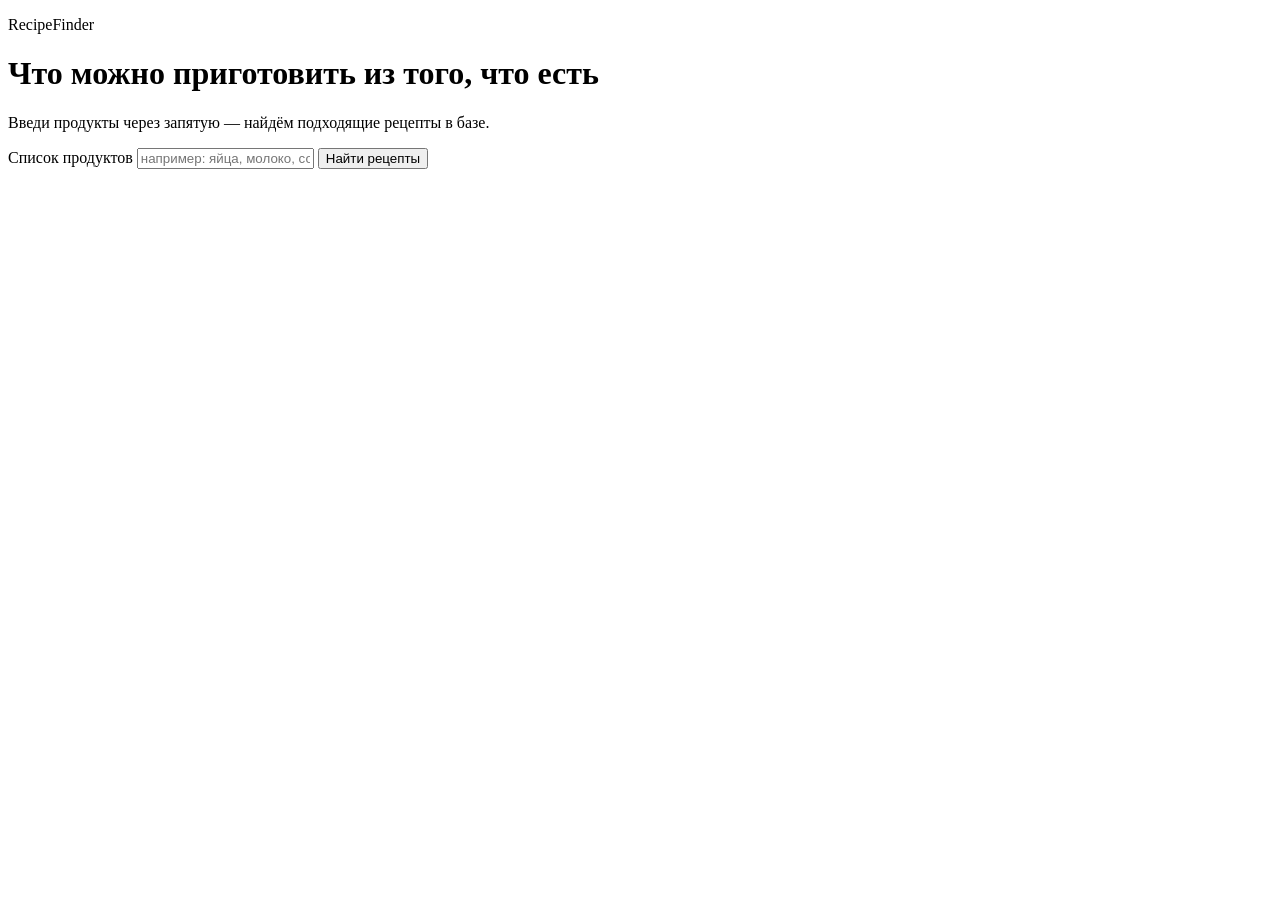
==== wwwroot/index.html @ e4d0b86a "Add RecipeFinder ASP.NET API with PostgreSQL and web UI. Search recipes by available ingredients; ke" ====
<!DOCTYPE html>
<html lang="ru">
<head>
  <meta charset="UTF-8" />
  <meta name="viewport" content="width=device-width, initial-scale=1" />
  <title>RecipeFinder — что приготовить</title>
  <link rel="preconnect" href="https://fonts.googleapis.com" />
  <link rel="preconnect" href="https://fonts.gstatic.com" crossorigin />
  <link href="https://fonts.googleapis.com/css2?family=Fraunces:opsz,wght@9..144,500;9..144,700&family=Manrope:wght@400;600;700&display=swap" rel="stylesheet" />
  <link rel="stylesheet" href="/css/site.css" />
</head>
<body>
  <div class="page">
    <header class="hero">
      <p class="brand">RecipeFinder</p>
      <h1>Что можно приготовить из того, что есть</h1>
      <p class="lead">Введи продукты через запятую — найдём подходящие рецепты в базе.</p>

      <form id="search-form" class="search">
        <label for="products-input" class="sr-only">Список продуктов</label>
        <input
          id="products-input"
          type="text"
          placeholder="например: яйца, молоко, соль"
          autocomplete="off"
        />
        <button type="submit">Найти рецепты</button>
      </form>
    </header>

    <main>
      <p id="status" class="status" aria-live="polite"></p>
      <section id="results" class="results" aria-label="Найденные рецепты"></section>
    </main>
  </div>

  <script src="/js/app.js"></script>
</body>
</html>
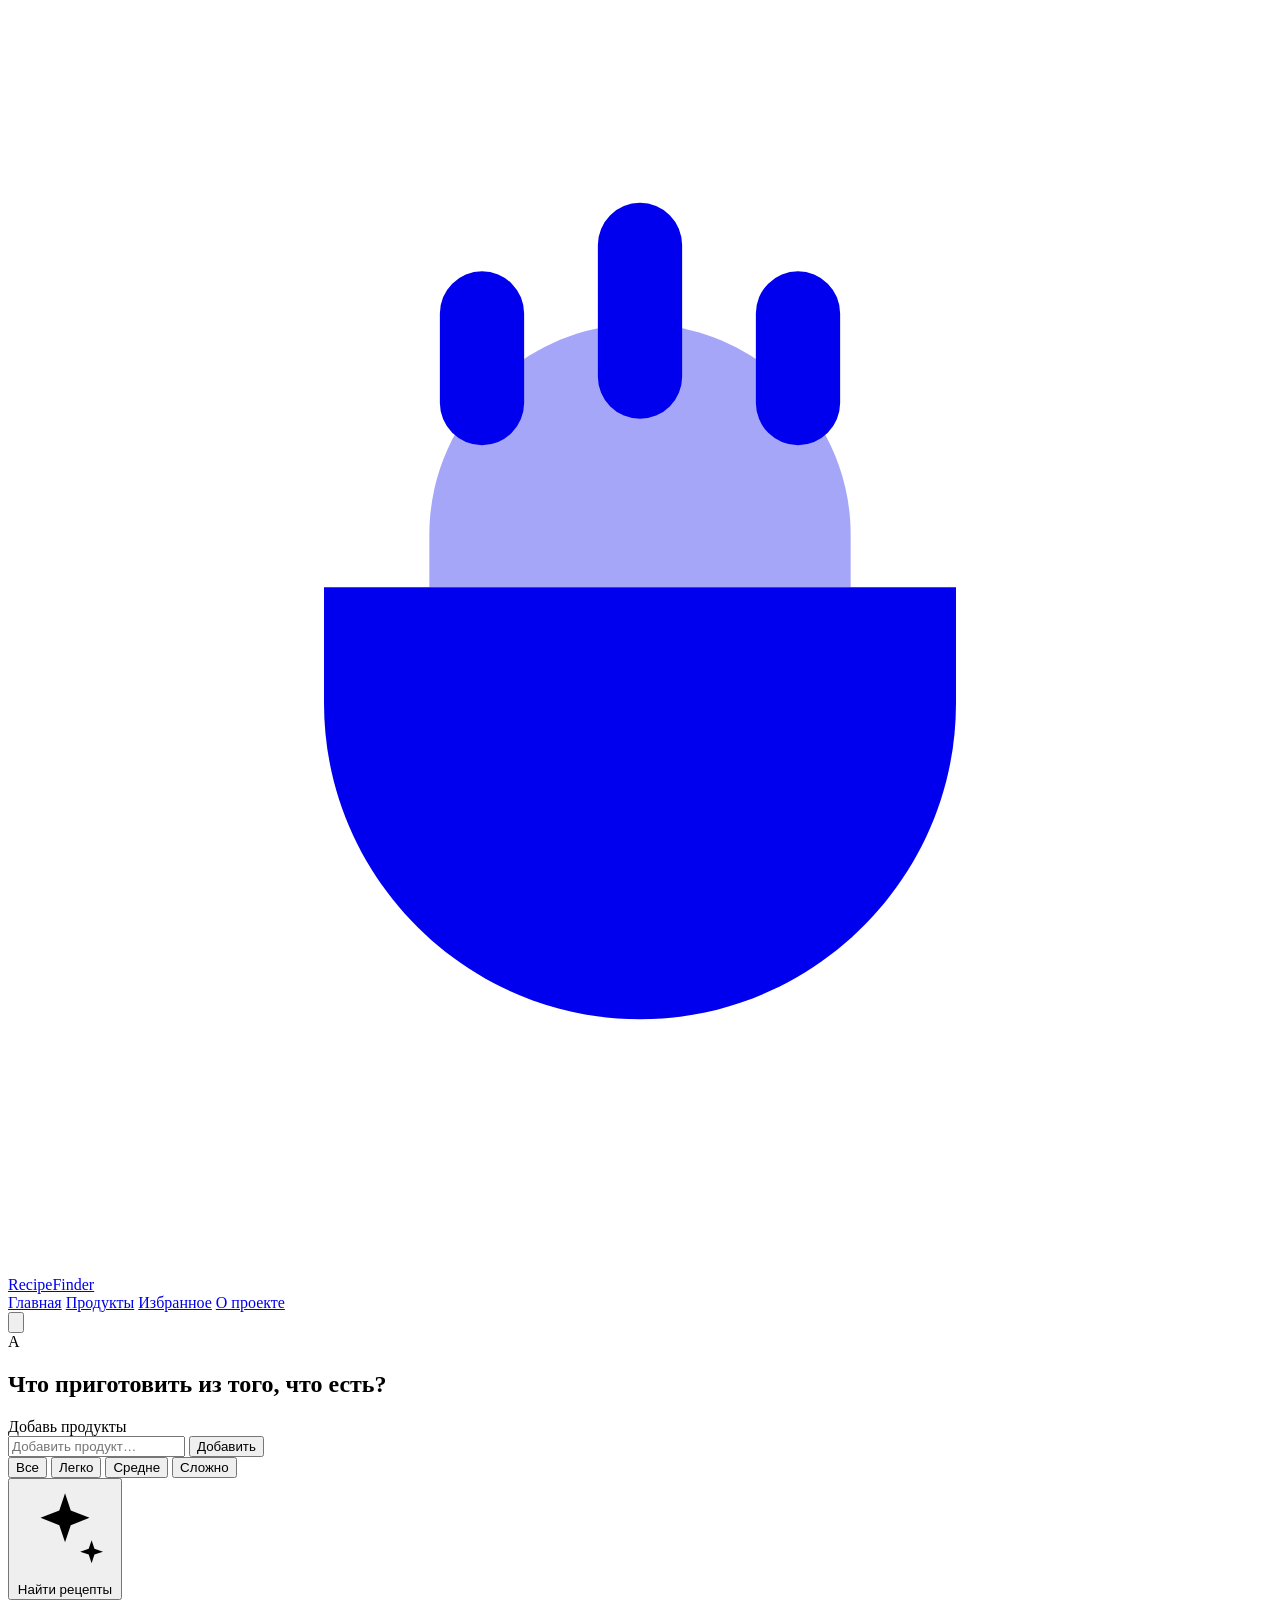
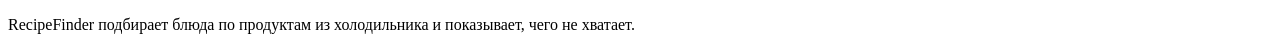
==== commit da3142fe: "new design and functions" ====
--- a/wwwroot/index.html
+++ b/wwwroot/index.html
@@ -6,32 +6,105 @@
   <title>RecipeFinder — что приготовить</title>
   <link rel="preconnect" href="https://fonts.googleapis.com" />
   <link rel="preconnect" href="https://fonts.gstatic.com" crossorigin />
-  <link href="https://fonts.googleapis.com/css2?family=Fraunces:opsz,wght@9..144,500;9..144,700&family=Manrope:wght@400;600;700&display=swap" rel="stylesheet" />
+  <link href="https://fonts.googleapis.com/css2?family=DM+Sans:ital,opsz,wght@0,9..40,400;0,9..40,500;0,9..40,600;0,9..40,700;1,9..40,400&family=Syne:wght@600;700;800&display=swap" rel="stylesheet" />
   <link rel="stylesheet" href="/css/site.css" />
 </head>
 <body>
-  <div class="page">
-    <header class="hero">
-      <p class="brand">RecipeFinder</p>
-      <h1>Что можно приготовить из того, что есть</h1>
-      <p class="lead">Введи продукты через запятую — найдём подходящие рецепты в базе.</p>
+  <div class="app">
+    <header class="topbar">
+      <a class="logo" href="/">
+        <span class="logo-mark" aria-hidden="true">
+          <svg viewBox="0 0 24 24" fill="none">
+            <path d="M8 10c0-2.2 1.8-4 4-4s4 1.8 4 4v1H8v-1Z" fill="currentColor" opacity=".35"/>
+            <path d="M6 11h12v2.2c0 3.3-2.7 6-6 6s-6-2.7-6-6V11Z" fill="currentColor"/>
+            <path d="M9 7.5V5.8M12 7V4.5M15 7.5V5.8" stroke="currentColor" stroke-width="1.6" stroke-linecap="round"/>
+          </svg>
+        </span>
+        <span class="logo-text">RecipeFinder</span>
+      </a>
 
-      <form id="search-form" class="search">
-        <label for="products-input" class="sr-only">Список продуктов</label>
-        <input
-          id="products-input"
-          type="text"
-          placeholder="например: яйца, молоко, соль"
-          autocomplete="off"
-        />
-        <button type="submit">Найти рецепты</button>
-      </form>
+      <nav class="nav" aria-label="Главное меню">
+        <a class="nav-link is-active" href="/">Главная</a>
+        <a class="nav-link" href="#ingredients">Продукты</a>
+        <a class="nav-link" href="#favorites">Избранное</a>
+        <a class="nav-link" href="#about">О проекте</a>
+      </nav>
+
+      <div class="topbar-actions">
+        <button type="button" class="icon-btn" id="theme-btn" aria-label="Тема" title="Тема">
+          <svg viewBox="0 0 24 24" fill="none" aria-hidden="true">
+            <path d="M12 3a9 9 0 1 0 9 9c0-.4-.3-.8-.7-.9a5.5 5.5 0 0 1-7.4-7.4c-.1-.4-.5-.7-.9-.7Z" stroke="currentColor" stroke-width="1.7" stroke-linejoin="round"/>
+          </svg>
+        </button>
+        <div class="avatar" aria-hidden="true">A</div>
+      </div>
     </header>
 
-    <main>
-      <p id="status" class="status" aria-live="polite"></p>
-      <section id="results" class="results" aria-label="Найденные рецепты"></section>
-    </main>
+    <section class="hero" id="ingredients">
+      <h1>Что приготовить из того, что есть?</h1>
+
+      <form id="search-form" class="finder">
+        <label class="field-label" for="products-input">Добавь продукты</label>
+        <div class="field-row">
+          <input
+            id="products-input"
+            type="text"
+            placeholder="Добавить продукт…"
+            autocomplete="off"
+            list="product-suggestions"
+          />
+          <datalist id="product-suggestions"></datalist>
+          <button type="button" class="btn-add" id="add-product-btn">Добавить</button>
+        </div>
+
+        <div id="ingredient-tags" class="tags" aria-live="polite"></div>
+
+        <div class="finder-footer">
+          <div class="difficulty" role="group" aria-label="Сложность">
+            <button type="button" class="difficulty-btn is-active" data-difficulty="all">Все</button>
+            <button type="button" class="difficulty-btn" data-difficulty="easy">Легко</button>
+            <button type="button" class="difficulty-btn" data-difficulty="medium">Средне</button>
+            <button type="button" class="difficulty-btn" data-difficulty="hard">Сложно</button>
+          </div>
+          <button type="submit" class="btn-primary">
+            <svg viewBox="0 0 24 24" fill="none" aria-hidden="true">
+              <path d="M12 3l1.4 4.2L18 9l-4.6 1.8L12 15l-1.4-4.2L6 9l4.6-1.8L12 3Z" fill="currentColor"/>
+              <path d="M18.5 14.5l.7 2.1 2.1.7-2.1.7-.7 2.1-.7-2.1-2.1-.7 2.1-.7.7-2.1Z" fill="currentColor"/>
+            </svg>
+            Найти рецепты
+          </button>
+        </div>
+      </form>
+    </section>
+
+    <p id="status" class="status" aria-live="polite"></p>
+
+    <section class="workspace" id="workspace" hidden>
+      <div class="results-pane">
+        <div class="pane-head">
+          <h2>Что можно приготовить?</h2>
+          <label class="sort">
+            Сортировка:
+            <select id="sort-select">
+              <option value="relevance">Релевантность</option>
+              <option value="easy">Сначала лёгкие</option>
+              <option value="hard">Сначала сложные</option>
+            </select>
+          </label>
+        </div>
+        <div id="results" class="results" aria-label="Найденные рецепты"></div>
+        <button type="button" class="btn-load-more" id="load-more" hidden>
+          Ещё рецепты
+          <span aria-hidden="true">▾</span>
+        </button>
+      </div>
+
+      <aside id="detail" class="detail-pane" aria-label="Детали рецепта" hidden></aside>
+    </section>
+
+    <section class="about" id="about">
+      <p>RecipeFinder подбирает блюда по продуктам из холодильника и показывает, чего не хватает.</p>
+    </section>
   </div>
 
   <script src="/js/app.js"></script>
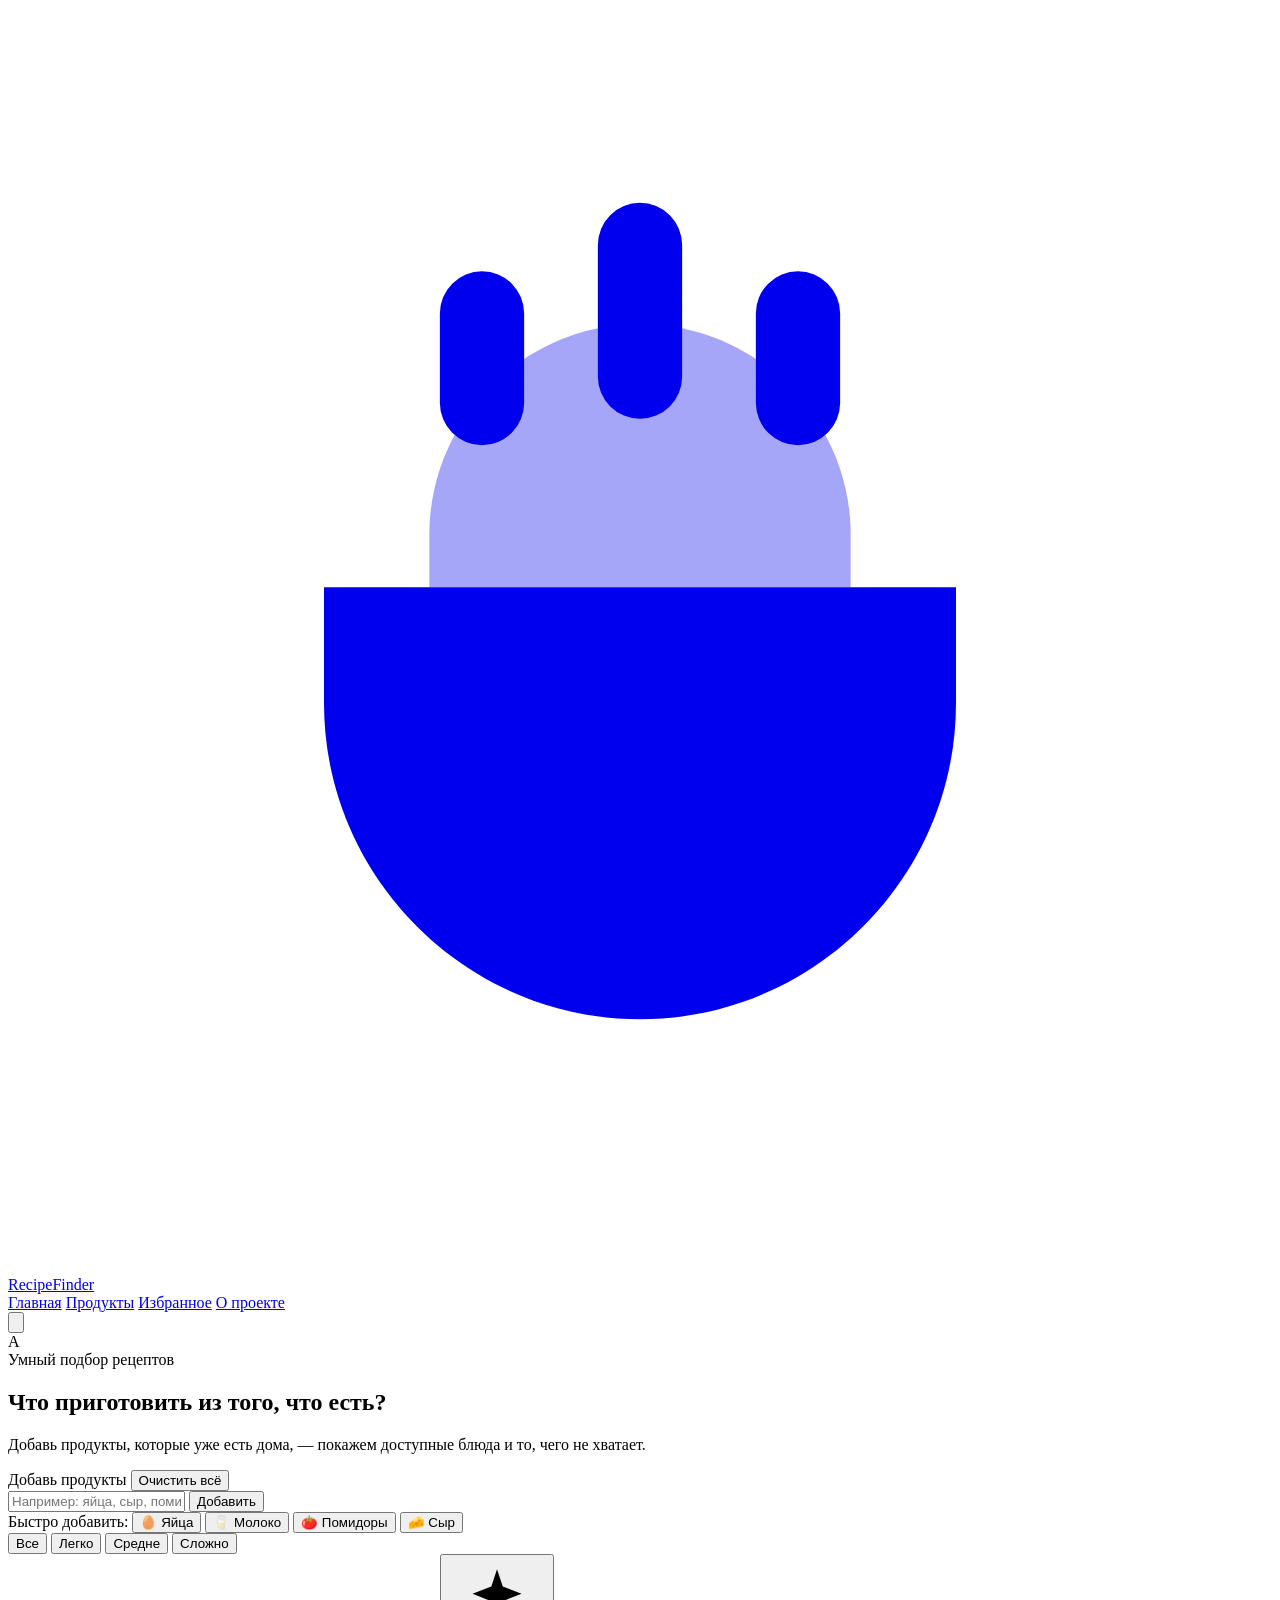
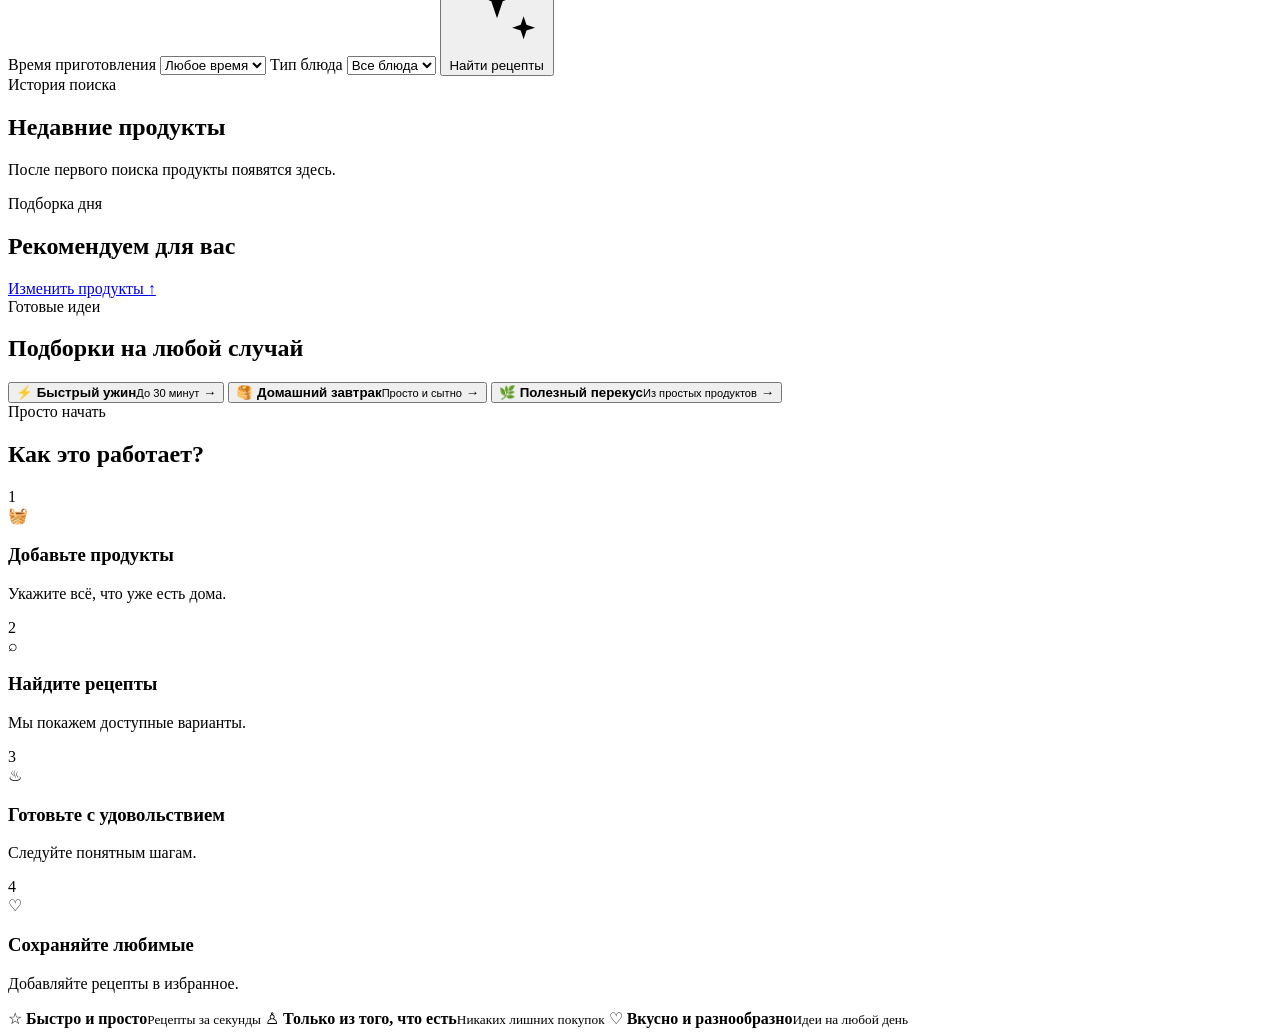
==== commit cd1cffc7: "add products page" ====
--- a/wwwroot/index.html
+++ b/wwwroot/index.html
@@ -25,8 +25,8 @@
 
       <nav class="nav" aria-label="Главное меню">
         <a class="nav-link is-active" href="/">Главная</a>
-        <a class="nav-link" href="#ingredients">Продукты</a>
-        <a class="nav-link" href="#favorites">Избранное</a>
+        <a class="nav-link" href="/products.html">Продукты</a>
+        <a class="nav-link" href="/favorites.html">Избранное</a>
         <a class="nav-link" href="#about">О проекте</a>
       </nav>
 
@@ -41,15 +41,22 @@
     </header>
 
     <section class="hero" id="ingredients">
+      <span class="eyebrow">Умный подбор рецептов</span>
       <h1>Что приготовить из того, что есть?</h1>
-
+      <p class="hero-subtitle">Добавь продукты, которые уже есть дома, — покажем доступные блюда и то, чего не хватает.</p>
+    </section>
+
+    <section class="search-layout">
       <form id="search-form" class="finder">
-        <label class="field-label" for="products-input">Добавь продукты</label>
+        <div class="finder-heading">
+          <label class="field-label" for="products-input">Добавь продукты</label>
+          <button type="button" class="clear-btn" id="clear-products">Очистить всё</button>
+        </div>
         <div class="field-row">
           <input
             id="products-input"
             type="text"
-            placeholder="Добавить продукт…"
+            placeholder="Например: яйца, сыр, помидоры…"
             autocomplete="off"
             list="product-suggestions"
           />
@@ -58,14 +65,39 @@
         </div>
 
         <div id="ingredient-tags" class="tags" aria-live="polite"></div>
-
-        <div class="finder-footer">
+        <div class="popular-products" aria-label="Популярные продукты">
+          <span>Быстро добавить:</span>
+          <button type="button" data-quick-product="яйца">🥚 Яйца</button>
+          <button type="button" data-quick-product="молоко">🥛 Молоко</button>
+          <button type="button" data-quick-product="помидоры">🍅 Помидоры</button>
+          <button type="button" data-quick-product="сыр">🧀 Сыр</button>
+        </div>
+
+        <div class="filter-row">
           <div class="difficulty" role="group" aria-label="Сложность">
             <button type="button" class="difficulty-btn is-active" data-difficulty="all">Все</button>
             <button type="button" class="difficulty-btn" data-difficulty="easy">Легко</button>
             <button type="button" class="difficulty-btn" data-difficulty="medium">Средне</button>
             <button type="button" class="difficulty-btn" data-difficulty="hard">Сложно</button>
           </div>
+          <label class="filter-select">
+            <span class="sr-only">Время приготовления</span>
+            <select id="time-filter">
+              <option value="all">Любое время</option>
+              <option value="20">До 20 минут</option>
+              <option value="30">До 30 минут</option>
+              <option value="45">До 45 минут</option>
+            </select>
+          </label>
+          <label class="filter-select">
+            <span class="sr-only">Тип блюда</span>
+            <select id="type-filter">
+              <option value="all">Все блюда</option>
+              <option value="breakfast">Завтрак</option>
+              <option value="main">Основное</option>
+              <option value="snack">Закуска</option>
+            </select>
+          </label>
           <button type="submit" class="btn-primary">
             <svg viewBox="0 0 24 24" fill="none" aria-hidden="true">
               <path d="M12 3l1.4 4.2L18 9l-4.6 1.8L12 15l-1.4-4.2L6 9l4.6-1.8L12 3Z" fill="currentColor"/>
@@ -75,14 +107,35 @@
           </button>
         </div>
       </form>
+
+      <aside class="history-panel">
+        <div class="section-label">История поиска</div>
+        <h2>Недавние продукты</h2>
+        <div id="search-history" class="history-list"></div>
+        <p id="history-empty" class="history-empty">После первого поиска продукты появятся здесь.</p>
+      </aside>
     </section>
 
     <p id="status" class="status" aria-live="polite"></p>
+
+    <section class="recommendations" id="recommendations">
+      <div class="section-head">
+        <div>
+          <span class="section-label">Подборка дня</span>
+          <h2>Рекомендуем для вас</h2>
+        </div>
+        <a href="#ingredients">Изменить продукты ↑</a>
+      </div>
+      <div id="recommended-results" class="recommendation-grid" aria-label="Рекомендованные рецепты"></div>
+    </section>
 
     <section class="workspace" id="workspace" hidden>
       <div class="results-pane">
         <div class="pane-head">
-          <h2>Что можно приготовить?</h2>
+          <div>
+            <span class="section-label">Результаты поиска</span>
+            <h2>Что можно приготовить?</h2>
+          </div>
           <label class="sort">
             Сортировка:
             <select id="sort-select">
@@ -102,8 +155,50 @@
       <aside id="detail" class="detail-pane" aria-label="Детали рецепта" hidden></aside>
     </section>
 
-    <section class="about" id="about">
-      <p>RecipeFinder подбирает блюда по продуктам из холодильника и показывает, чего не хватает.</p>
+    <section class="collections">
+      <div class="section-head">
+        <div>
+          <span class="section-label">Готовые идеи</span>
+          <h2>Подборки на любой случай</h2>
+        </div>
+      </div>
+      <div class="collection-grid">
+        <button type="button" class="collection-card" data-collection="яйца,молоко,соль">
+          <span class="collection-icon">⚡</span>
+          <span><strong>Быстрый ужин</strong><small>До 30 минут</small></span>
+          <span>→</span>
+        </button>
+        <button type="button" class="collection-card" data-collection="мука,молоко,яйца,сахар">
+          <span class="collection-icon">🥞</span>
+          <span><strong>Домашний завтрак</strong><small>Просто и сытно</small></span>
+          <span>→</span>
+        </button>
+        <button type="button" class="collection-card" data-collection="хлеб,масло,сыр">
+          <span class="collection-icon">🌿</span>
+          <span><strong>Полезный перекус</strong><small>Из простых продуктов</small></span>
+          <span>→</span>
+        </button>
+      </div>
+    </section>
+
+    <section class="how-it-works" id="about">
+      <div class="section-head">
+        <div>
+          <span class="section-label">Просто начать</span>
+          <h2>Как это работает?</h2>
+        </div>
+      </div>
+      <div class="steps-grid">
+        <article><span>1</span><div class="step-icon">🧺</div><h3>Добавьте продукты</h3><p>Укажите всё, что уже есть дома.</p></article>
+        <article><span>2</span><div class="step-icon">⌕</div><h3>Найдите рецепты</h3><p>Мы покажем доступные варианты.</p></article>
+        <article><span>3</span><div class="step-icon">♨</div><h3>Готовьте с удовольствием</h3><p>Следуйте понятным шагам.</p></article>
+        <article><span>4</span><div class="step-icon">♡</div><h3>Сохраняйте любимые</h3><p>Добавляйте рецепты в избранное.</p></article>
+      </div>
+      <div class="benefits">
+        <span>☆ <strong>Быстро и просто</strong><small>Рецепты за секунды</small></span>
+        <span>♙ <strong>Только из того, что есть</strong><small>Никаких лишних покупок</small></span>
+        <span>♡ <strong>Вкусно и разнообразно</strong><small>Идеи на любой день</small></span>
+      </div>
     </section>
   </div>
 
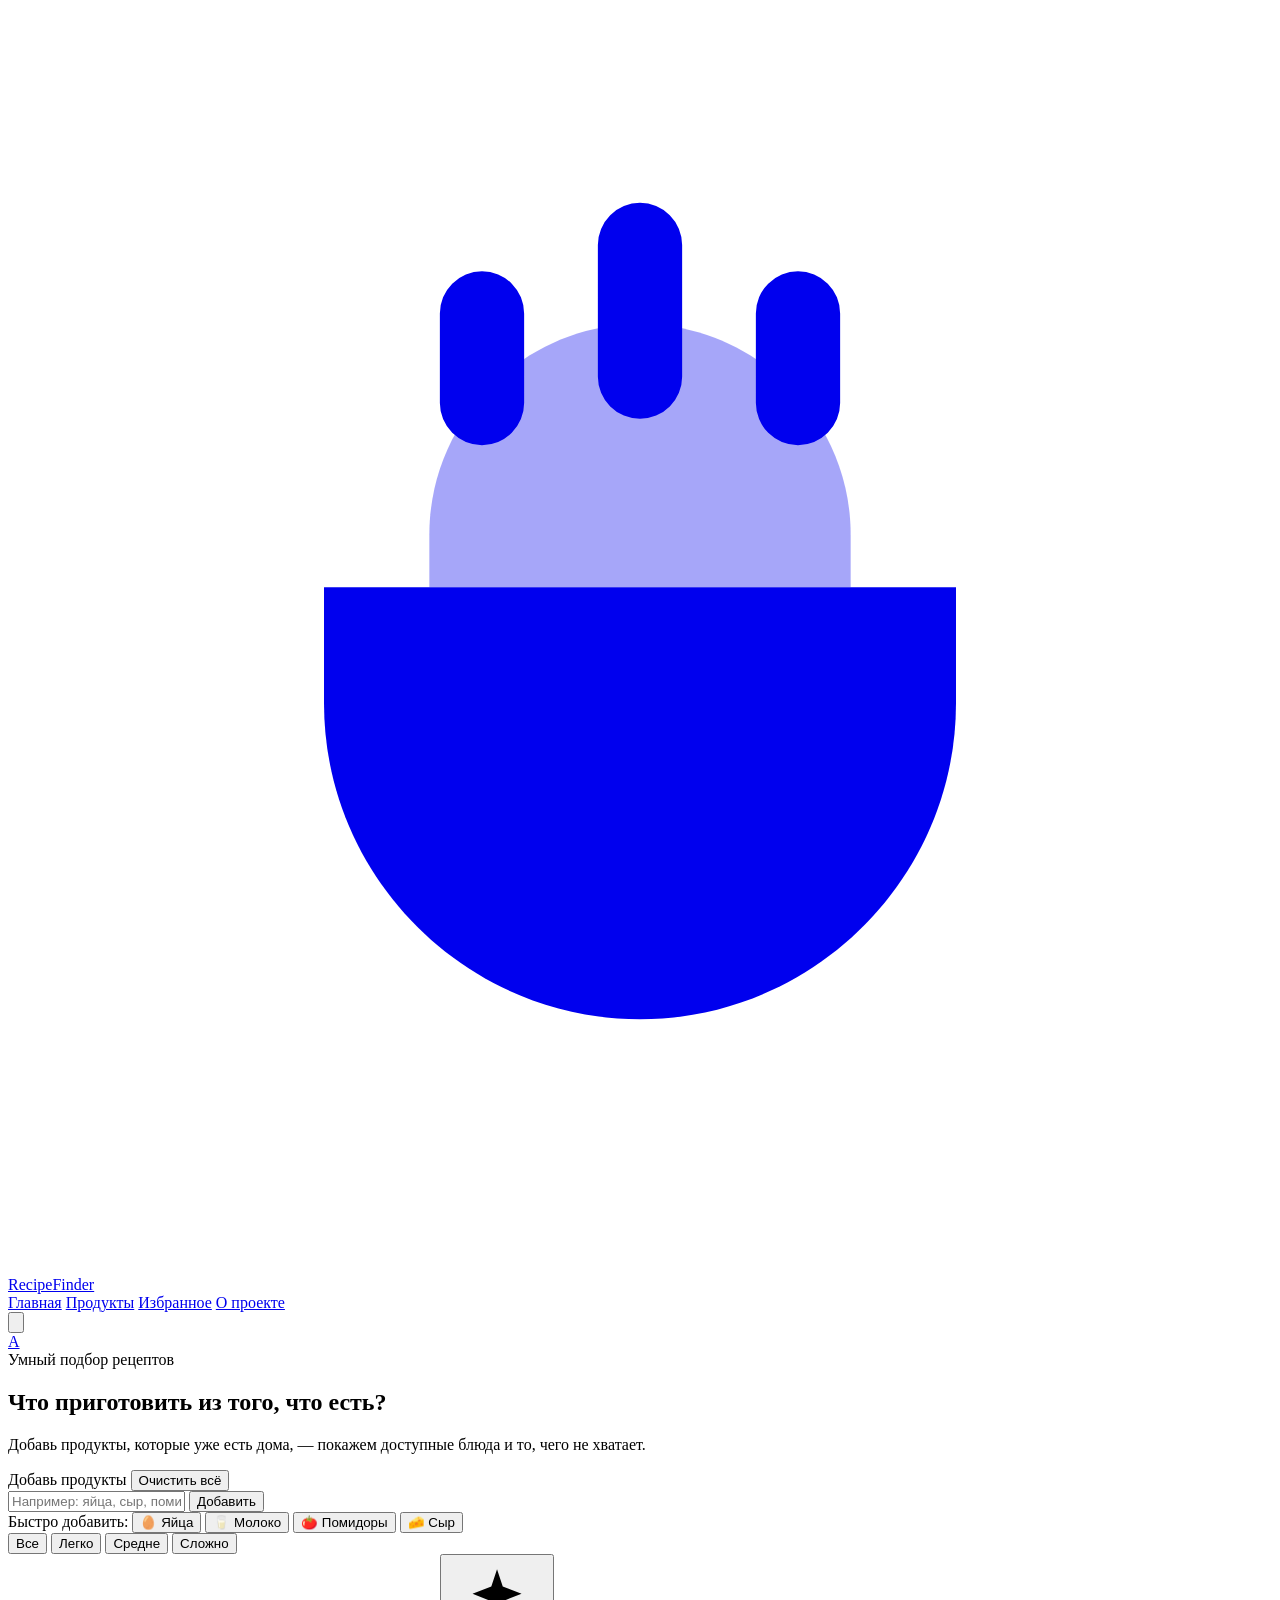
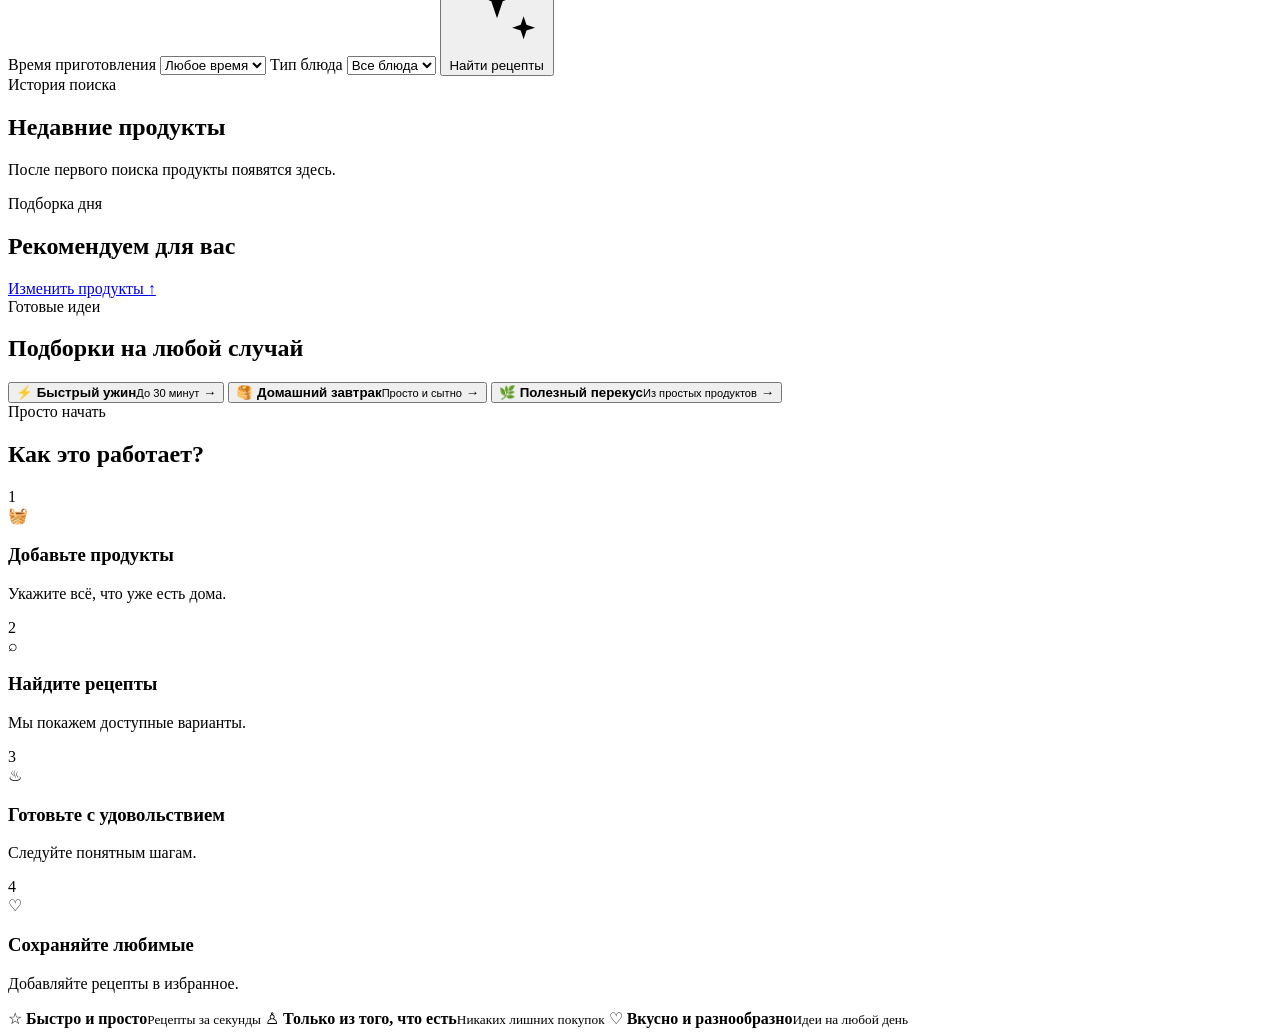
==== commit 4b85aab7: "added users profile and update DB" ====
--- a/wwwroot/index.html
+++ b/wwwroot/index.html
@@ -36,7 +36,13 @@
             <path d="M12 3a9 9 0 1 0 9 9c0-.4-.3-.8-.7-.9a5.5 5.5 0 0 1-7.4-7.4c-.1-.4-.5-.7-.9-.7Z" stroke="currentColor" stroke-width="1.7" stroke-linejoin="round"/>
           </svg>
         </button>
-        <div class="avatar" aria-hidden="true">A</div>
+        <div class="user-menu" id="user-menu">
+          <a class="avatar" id="user-avatar" href="/authorization.html" aria-label="Вход и регистрация" title="Вход">A</a>
+          <div class="user-menu-panel" id="user-menu-panel" hidden>
+            <p class="user-menu-name" id="user-menu-name"></p>
+            <button type="button" class="user-menu-logout" id="user-menu-logout">Выйти</button>
+          </div>
+        </div>
       </div>
     </header>
 
@@ -202,6 +208,7 @@
     </section>
   </div>
 
+  <script src="/js/auth.js"></script>
   <script src="/js/app.js"></script>
 </body>
 </html>
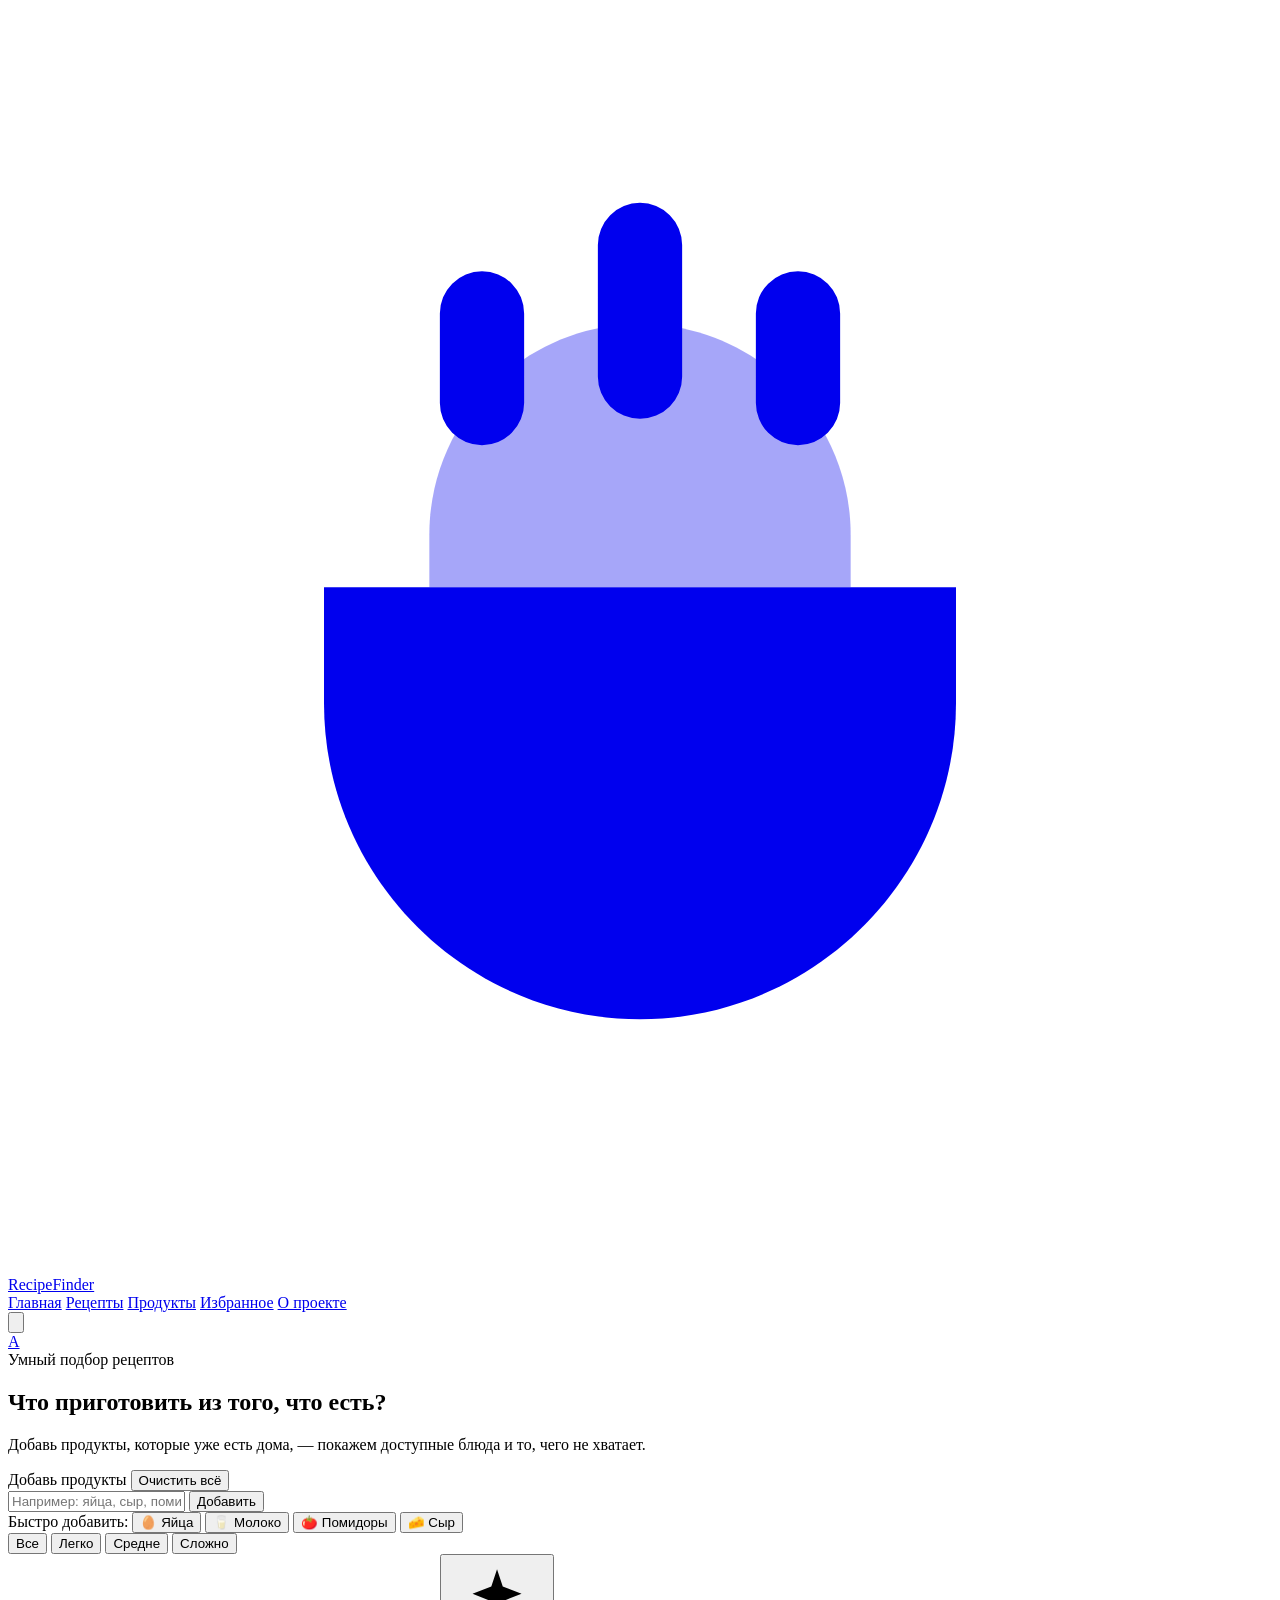
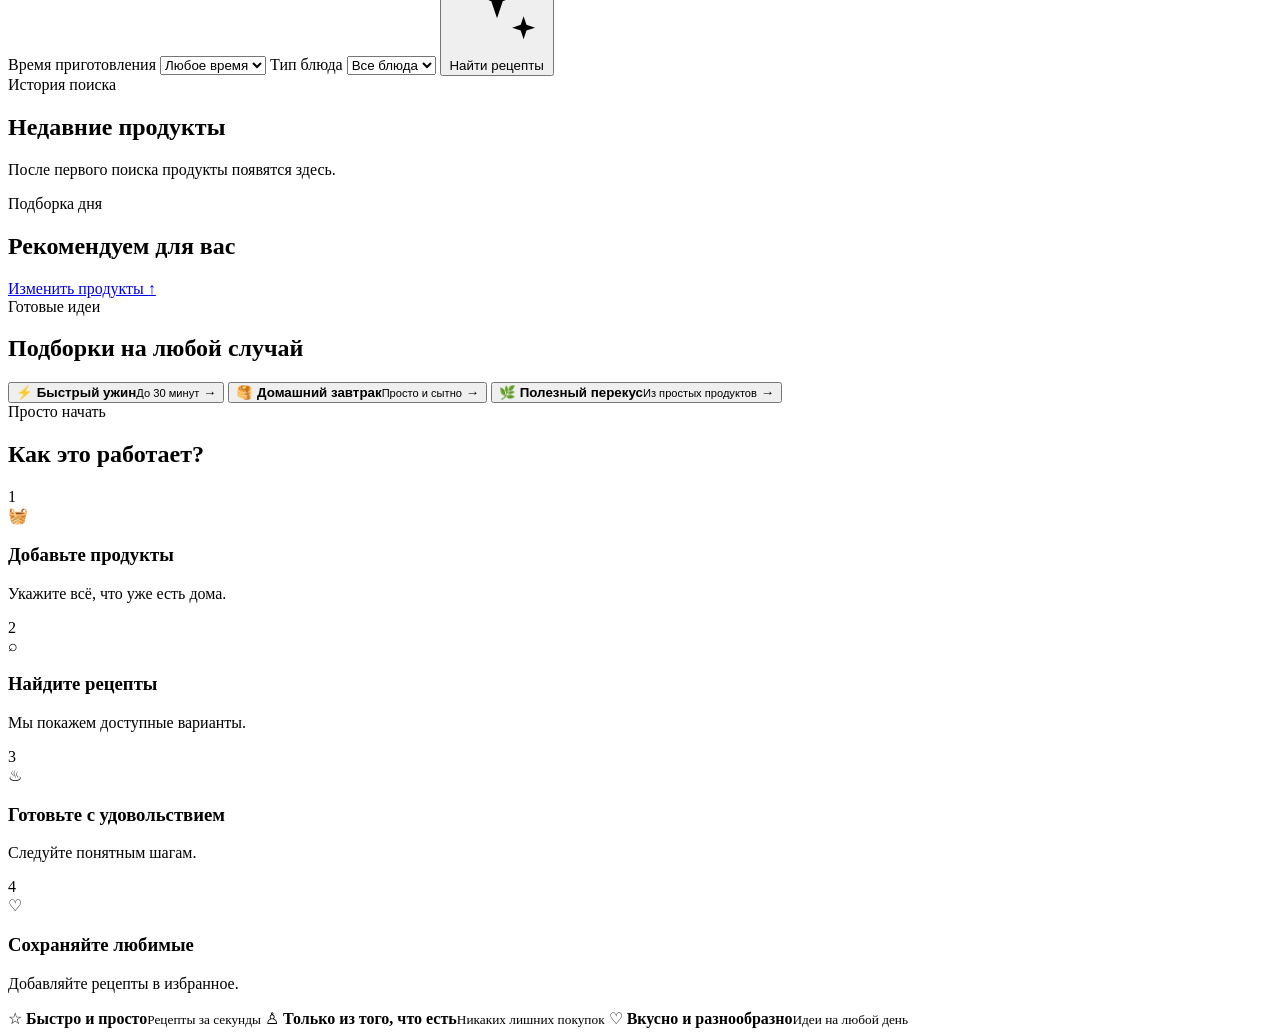
==== commit f849ca60: "add recipes page" ====
--- a/wwwroot/index.html
+++ b/wwwroot/index.html
@@ -25,6 +25,7 @@
 
       <nav class="nav" aria-label="Главное меню">
         <a class="nav-link is-active" href="/">Главная</a>
+        <a class="nav-link" href="/recipes.html">Рецепты</a>
         <a class="nav-link" href="/products.html">Продукты</a>
         <a class="nav-link" href="/favorites.html">Избранное</a>
         <a class="nav-link" href="#about">О проекте</a>
